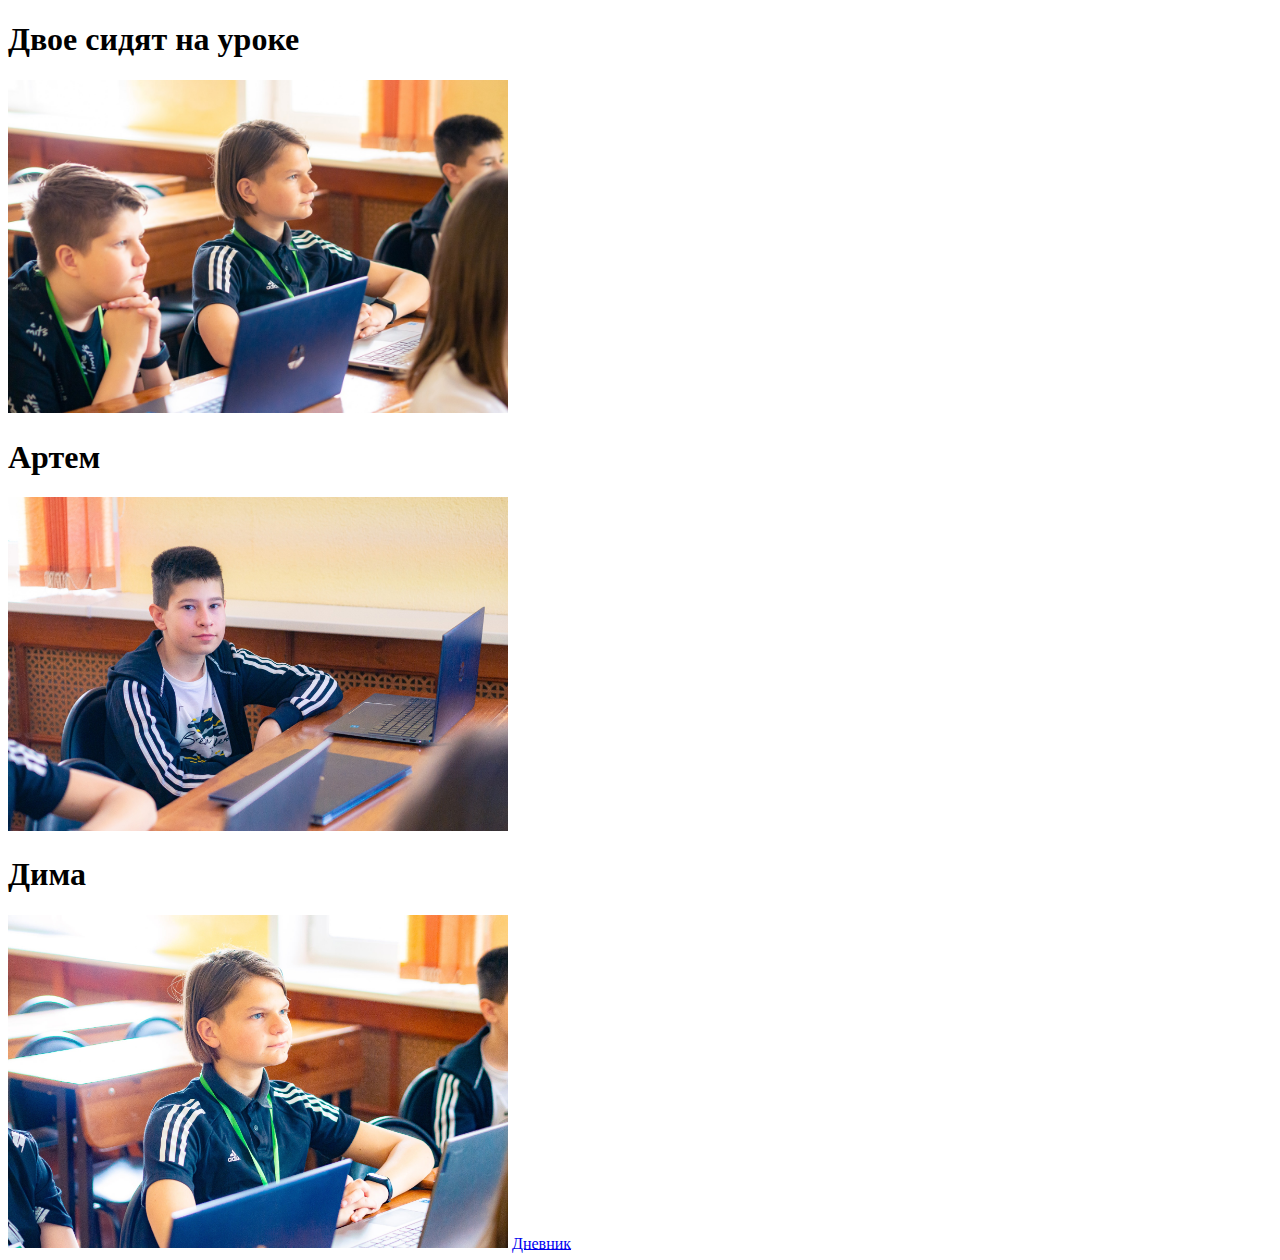
==== index.html @ e71a2563 "Veb-buro" ====
<!DOCTYPE html>
<html lang="en">
<head>
    <title>StarLine</title>
</head>
<body>
    <h1> Двое сидят на уроке</h1>
    <img src="/Дима и я.jpg" style="width:500px;">
    <h1> Артем</h1>
    <img src="/Артем.jpg" style="width:500px;">
    <h1> Дима</h1>
    <img src="/Дима.jpg" style="width:500px;">
    <a href="/uroki.html"> Дневник</a>
</body>
</html>
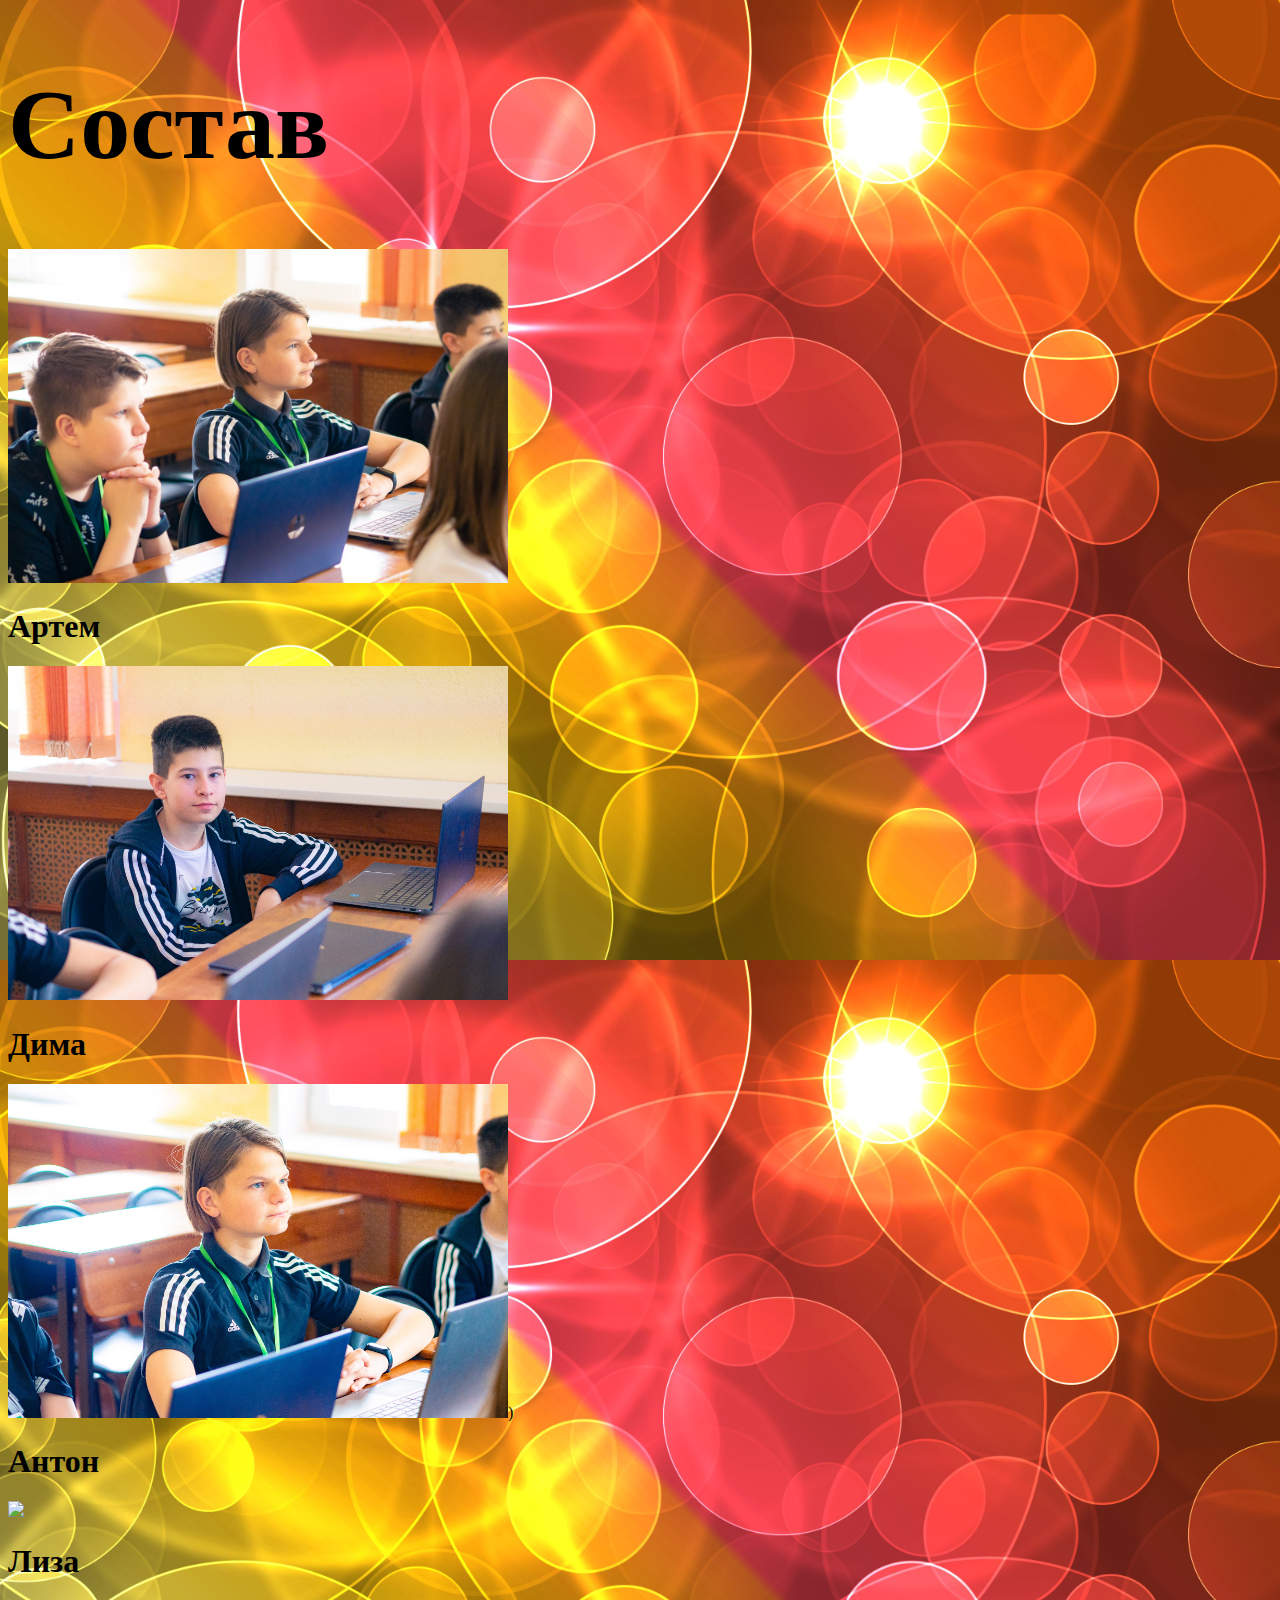
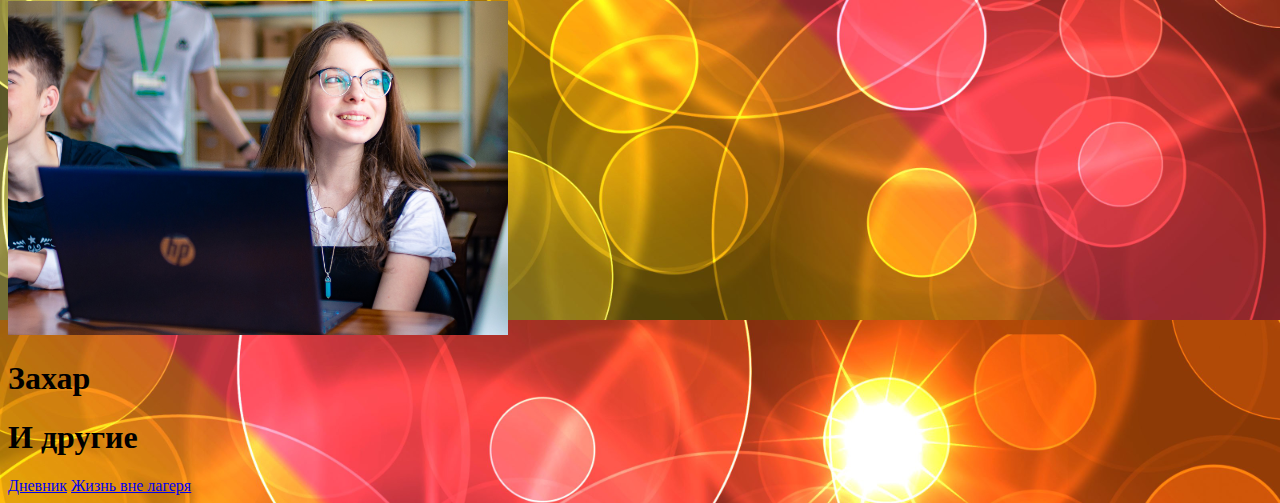
==== commit f4df283e: "Style in proektograd" ====
--- a/index.html
+++ b/index.html
@@ -3,13 +3,20 @@
 <head>
     <title>StarLine</title>
 </head>
-<body>
-    <h1> Двое сидят на уроке</h1>
+<body style="background:url('/фон\ 3.jpg'); background-size:contain; " >
+    <h1 style="font-size:100px;"> Состав</h1>
     <img src="/Дима и я.jpg" style="width:500px;">
     <h1> Артем</h1>
     <img src="/Артем.jpg" style="width:500px;">
     <h1> Дима</h1>
-    <img src="/Дима.jpg" style="width:500px;">
+    <img src="/Дима.jpg" style="width:500px;">)
+    <h1> Антон</h1>
+    <img src="/шварцнигер.jpg" style="width:500px;">
+    <h1> Лиза</h1>
+    <img src="/сосиска.jpg" style="width:500px;">
+    <h1> Захар</h1>
+    <h1> И другие</h1>
     <a href="/uroki.html"> Дневник</a>
+    <a href="/lager.html"> Жизнь вне лагеря</a>
 </body>
 </html>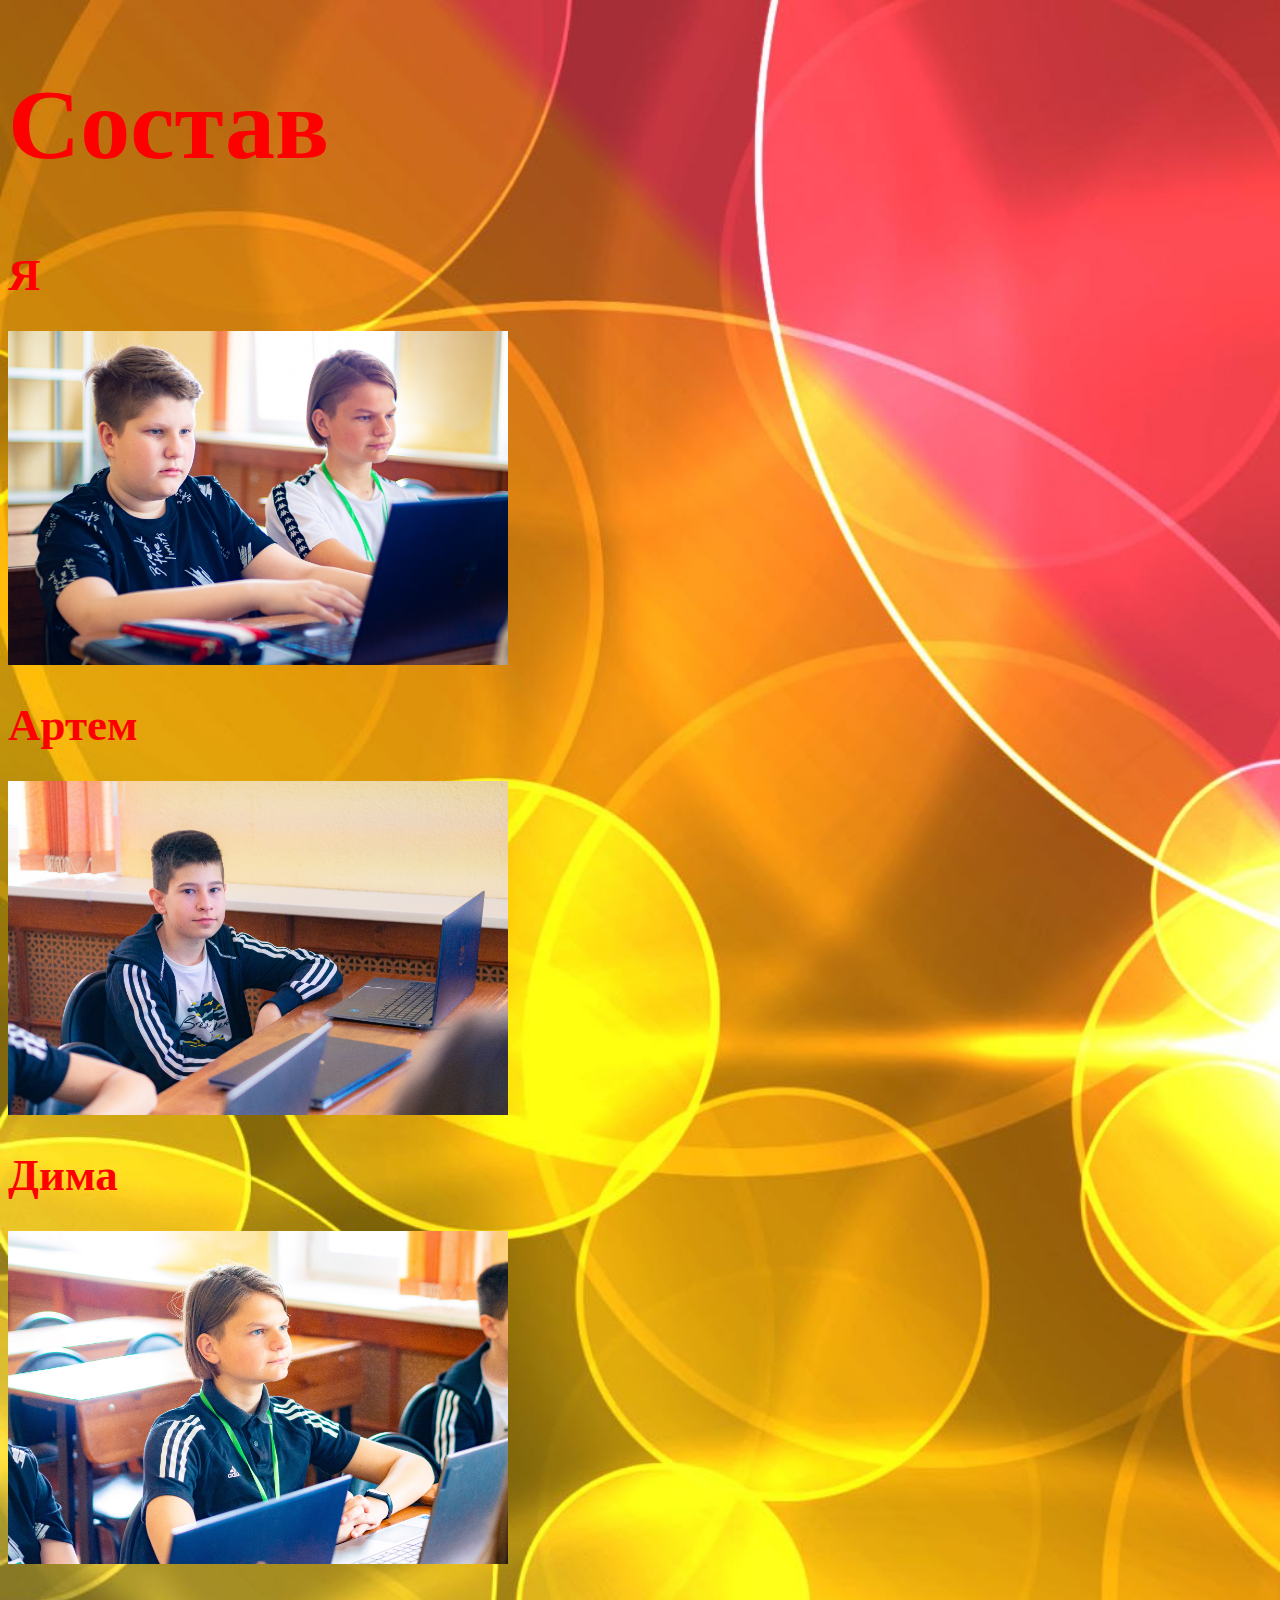
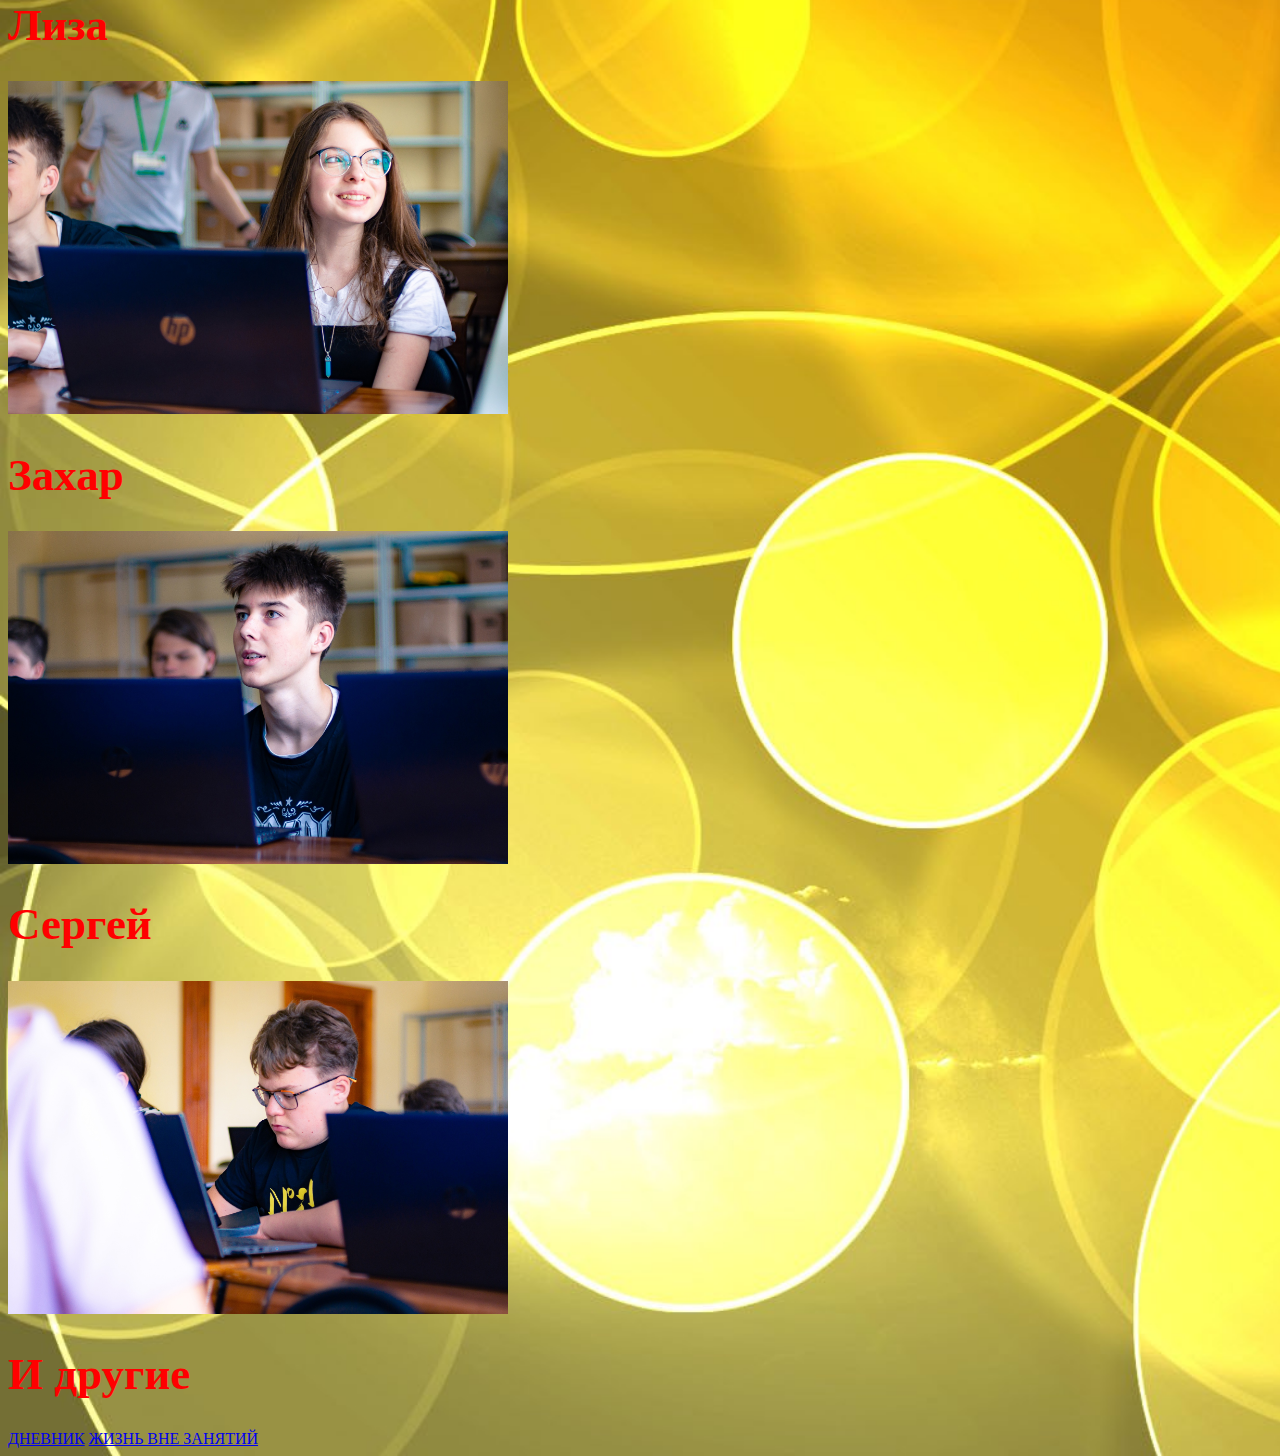
==== commit eda9f0d2: "css style obuchen" ====
--- a/index.html
+++ b/index.html
@@ -1,22 +1,25 @@
 <!DOCTYPE html>
 <html lang="en">
 <head>
-    <title>StarLine</title>
+    <title>Proektograd</title>
+    <link rel="stylesheet" href="/main.css">
 </head>
-<body style="background:url('/фон\ 3.jpg'); background-size:contain; " >
+<body>
     <h1 style="font-size:100px;"> Состав</h1>
-    <img src="/Дима и я.jpg" style="width:500px;">
+    <h1> Я</h1>
+    <img src="/я.jpg" class="I">
     <h1> Артем</h1>
-    <img src="/Артем.jpg" style="width:500px;">
+    <img src="/Артем.jpg" class="Artem">
     <h1> Дима</h1>
-    <img src="/Дима.jpg" style="width:500px;">)
-    <h1> Антон</h1>
-    <img src="/шварцнигер.jpg" style="width:500px;">
+    <img src="/Дима.jpg" class="Dima">
     <h1> Лиза</h1>
-    <img src="/сосиска.jpg" style="width:500px;">
+    <img src="/сосиска.jpg" class="Lisa">
     <h1> Захар</h1>
+    <img src="/сахар.jpg" class="Zaxar">
+    <h1> Сергей</h1>
+    <img src="/булка.jpg" class="Sergey">
     <h1> И другие</h1>
-    <a href="/uroki.html"> Дневник</a>
-    <a href="/lager.html"> Жизнь вне лагеря</a>
+    <a href="/uroki.html"> ДНЕВНИК</a>
+    <a href="/lager.html"> ЖИЗНЬ ВНЕ ЗАНЯТИЙ</a>
 </body>
 </html>--- a/main.css
+++ b/main.css
@@ -0,0 +1,31 @@
+h1{
+    color:#ff0000;
+    font-size: 45px
+}
+   
+.kruzki{
+    width: 500px;
+}
+.I{
+    width: 500px;
+}
+.Artem{
+    width: 500px;
+}
+.Dima{
+    width: 500px;
+}
+.Lisa{
+    width: 500px;
+}
+.Zaxar{
+    width: 500px;
+}
+.Sergey{
+    width: 500px;
+}
+
+
+body{
+    background:url('/фон.jpg'); background-size: cover;
+}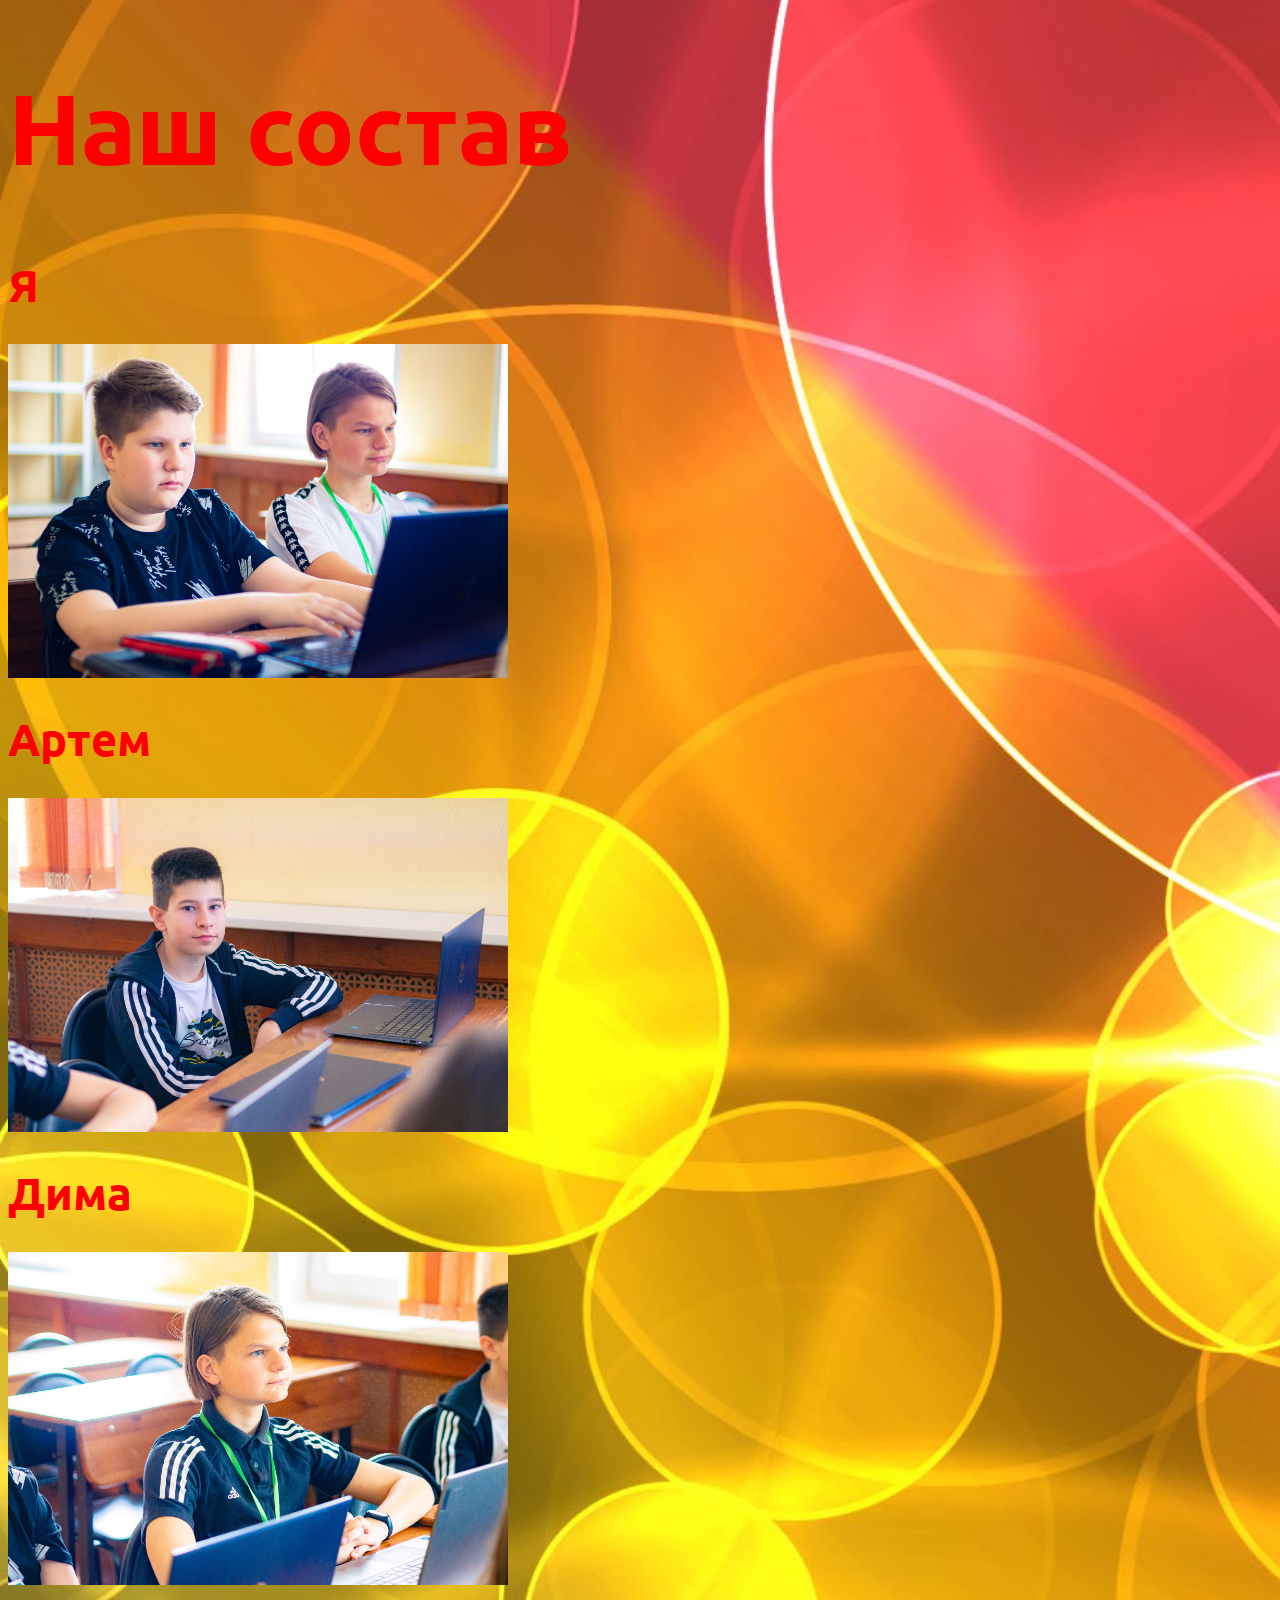
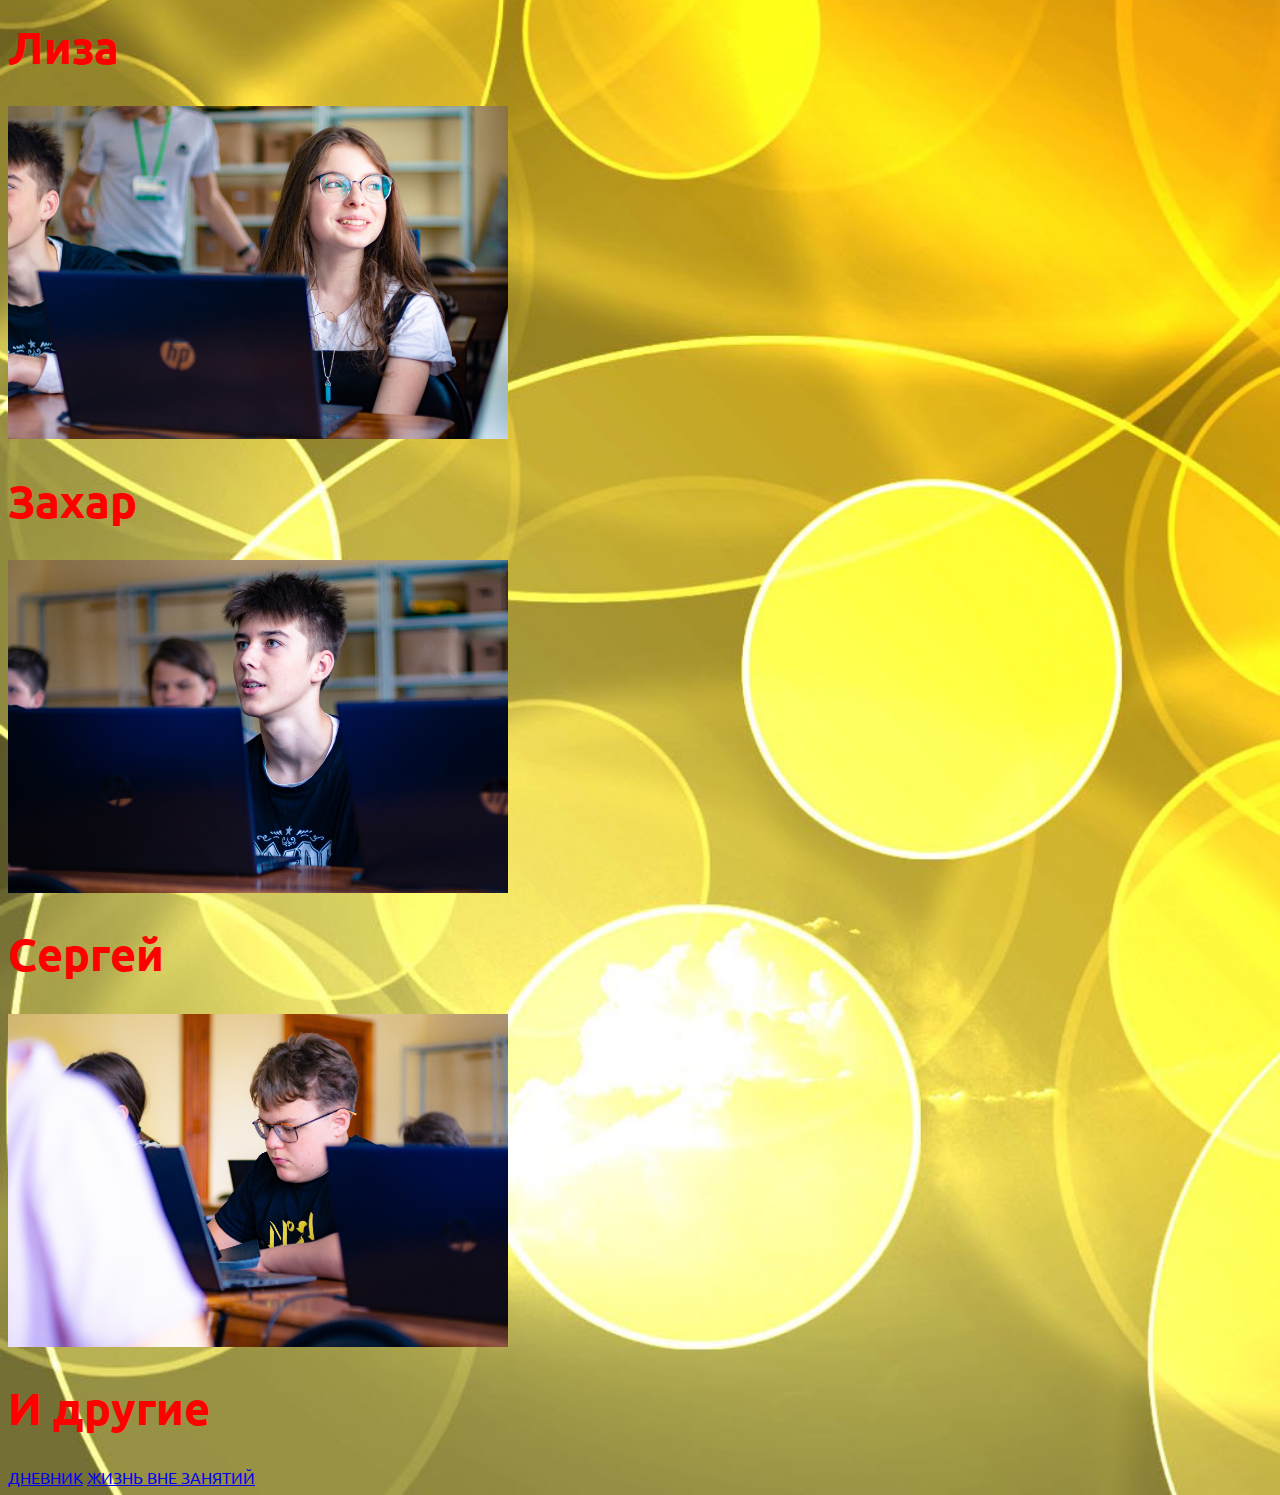
==== commit ed79ed66: "texts" ====
--- a/index.html
+++ b/index.html
@@ -3,9 +3,12 @@
 <head>
     <title>Proektograd</title>
     <link rel="stylesheet" href="/main.css">
+    <link rel="preconnect" href="https://fonts.googleapis.com">
+    <link rel="preconnect" href="https://fonts.gstatic.com" crossorigin>
+    <link href="https://fonts.googleapis.com/css2?family=Ubuntu:wght@300&display=swap" rel="stylesheet">
 </head>
 <body>
-    <h1 style="font-size:100px;"> Состав</h1>
+    <h1 style="font-size:100px;" class="esteban;"> Наш состав</h1>
     <h1> Я</h1>
     <img src="/я.jpg" class="I">
     <h1> Артем</h1>
--- a/main.css
+++ b/main.css
@@ -1,3 +1,6 @@
+@import url('https://fonts.googleapis.com/css2?family=Ubuntu:wght@300&display=swap');
+@import url('https://fonts.googleapis.com/css2?family=Esteban&family=Exo:wght@300;800&family=Ubuntu:wght@300&display=swap');
+@import url('https://fonts.googleapis.com/css2?family=Esteban&family=Exo:wght@300&family=Ubuntu:wght@300&display=swap');
 h1{
     color:#ff0000;
     font-size: 45px
@@ -28,4 +31,40 @@
 
 body{
     background:url('/фон.jpg'); background-size: cover;
-}+    font-family: 'Ubuntu'
+}
+.esteban{
+    font-family: Esteban;
+    font-weight: 900;
+    text-align: center;
+}
+.exo{
+    font-family: Exo;
+}
+.straniza-bez-background{
+    background: none;
+}
+.odin{
+    font-family: Exo;
+    font-weight: 800;
+    font-size: 40px;
+    color:red;
+    text-align: left;
+    text-decoration: underline;
+}
+.dva{
+    font-family:Ubuntu ;
+    font-weight: 400;
+    font-size: 30px;
+    color:black;
+    text-align: center;
+    text-decoration: overline;
+}
+.tre{
+    font-family: Esteban;
+    font-weight: 100;
+    font-size: 20;
+    color: blue;
+    text-align: right;
+    text-decoration: line-through;
+}
